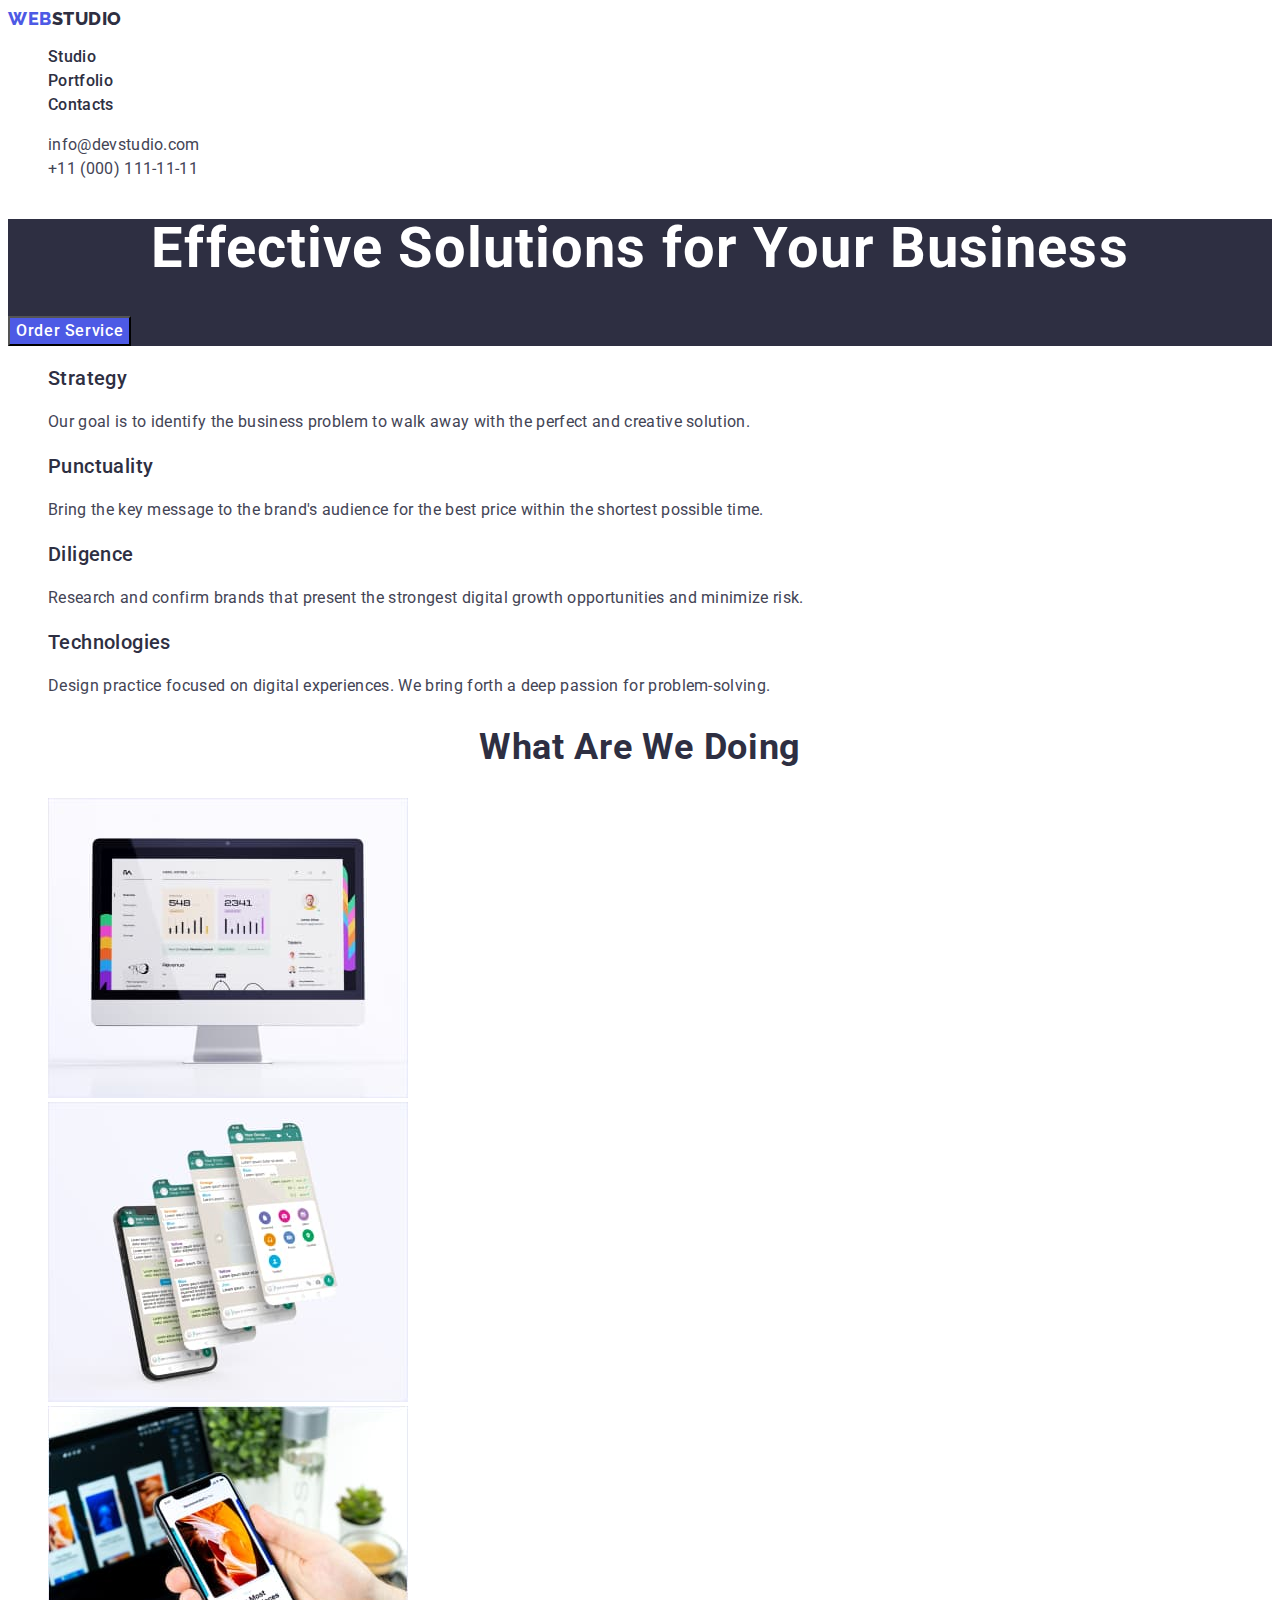
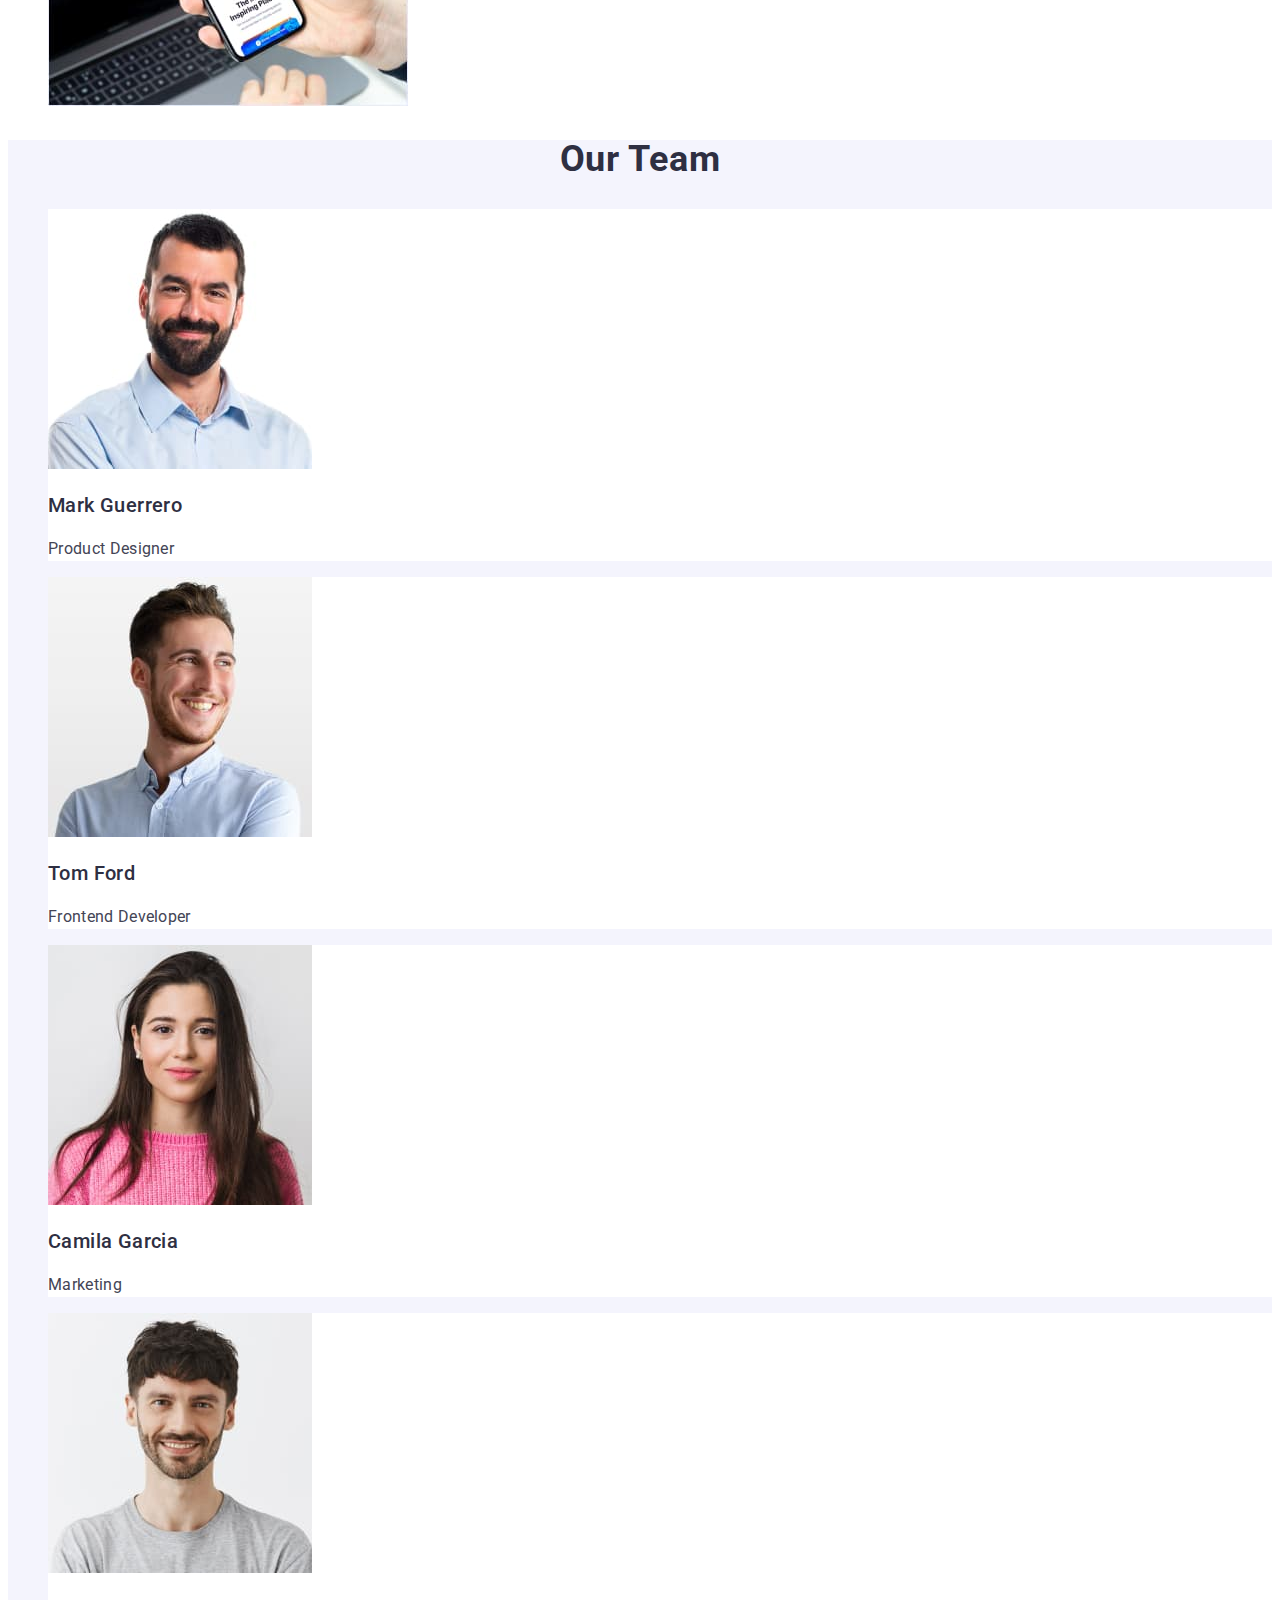
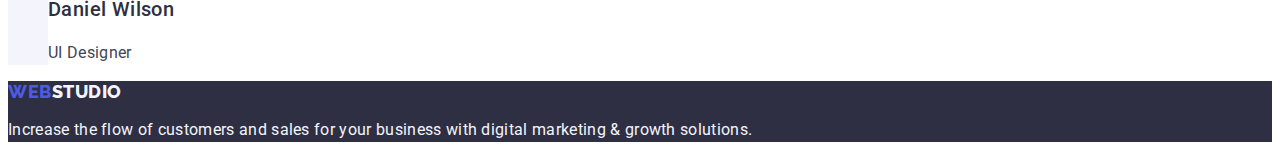
==== index.html @ 94bda8e3 "Initial commit" ====
<!DOCTYPE html>
<html lang="en">
  <head>
    <meta charset="UTF-8" />
    <meta http-equiv="X-UA-Compatible" content="IE=edge" />
    <meta name="viewport" content="width=device-width, initial-scale=1.0" />
    <title>WebStudio</title>
    <link rel="preconnect" href="https://fonts.googleapis.com" />
    <link rel="preconnect" href="https://fonts.gstatic.com" crossorigin />
    <link
      href="https://fonts.googleapis.com/css2?family=Raleway:wght@800&family=Roboto:wght@400;500;700;900&display=swap"
      rel="stylesheet"
    />
    <link rel="stylesheet" href="./css/styles.css" />
  </head>
  <body>
    <!-- header -->
    <header>
      <nav class="link">
        <a class="link logo-studio" href="./index.html"
          >Web<span class="logo-web">Studio</span></a
        >
        <ul class="list">
          <li><a href="./index.html" class="nav-link link">Studio</a></li>
          <li>
            <a href="./portfolio.html" class="nav-link link">Portfolio</a>
          </li>
          <li><a href="" class="nav-link link">Contacts</a></li>
        </ul>
      </nav>
      <address class="address">
        <ul class="list">
          <li>
            <a href="mailto:info@devstudio.com" class="link address"
              >info@devstudio.com</a
            >
          </li>
          <li>
            <a href="tel:+110001111111" class="link address"
              >+11 (000) 111-11-11</a
            >
          </li>
        </ul>
      </address>
    </header>
    <main>
      <!-- section-1-hero -->
      <section class="hero">
        <h1 class="hero-main-h">Effective Solutions for Your Business</h1>
        <button type="button" class="hero-button">Order Service</button>
      </section>
      <!-- section-2-our benefits -->
      <section class="section">
        <h2 class="section-title" hidden>Our benefits</h2>
        <ul class="list">
          <li class="section-list">
            <h3 class="section-title-hhh">Strategy</h3>
            <p class="section-p">
              Our goal is to identify the business problem to walk away with the
              perfect and creative solution.
            </p>
          </li>
          <li class="section-list">
            <h3 class="section-title-hhh">Punctuality</h3>
            <p class="section-p">
              Bring the key message to the brand's audience for the best price
              within the shortest possible time.
            </p>
          </li>
          <li class="section-list">
            <h3 class="section-title-hhh">Diligence</h3>
            <p class="section-p">
              Research and confirm brands that present the strongest digital
              growth opportunities and minimize risk.
            </p>
          </li>
          <li class="section-list">
            <h3 class="section-title-hhh">Technologies</h3>
            <p class="section-p">
              Design practice focused on digital experiences. We bring forth a
              deep passion for problem-solving.
            </p>
          </li>
        </ul>
      </section>
      <!-- section-3-what-are-we-doing -->
      <section class="section">
        <h2 class="section-title">What are we doing</h2>
        <ul class="list">
          <li class="section-list">
            <img
              src="./images/whatarewedoing/section2-monitor.jpg"
              alt="monitor with statistics"
              width="360"
              height="300"
            />
          </li>
          <li>
            <img
              src="./images/whatarewedoing/section2-phones.jpg"
              alt="phone with chat"
              width="360"
              height="300"
            />
          </li>

          <li>
            <img
              src="./images/whatarewedoing/section2-phone-in-hand.jpg"
              alt="phone in hand"
              width="360"
              height="300"
            />
          </li>
        </ul>
      </section>
      <!-- section-4-our-team -->
      <section class="section our-team">
        <h2 class="section-title">Our Team</h2>
        <ul class="list">
          <li class="team">
            <img
              src="./images/ourteam/markguerrero.jpg"
              alt="Mark Guerrero in the photo"
              width="264"
              height="260"
            />
            <h3 class="section-title-hhh">Mark Guerrero</h3>
            <p class="section-p">Product Designer</p>
          </li>

          <li class="team">
            <img
              src="./images/ourteam/tomford.jpg"
              alt="Tom Ford in the photo"
              width="264"
              height="260"
            />
            <h3 class="section-title-hhh">Tom Ford</h3>
            <p class="section-p">Frontend Developer</p>
          </li>
          <li class="team">
            <img
              src="./images/ourteam/camilagarcia.jpg"
              alt="Camila Garcia in the photo"
              width="264"
              height="260"
            />
            <h3 class="section-title-hhh">Camila Garcia</h3>
            <p class="section-p">Marketing</p>
          </li>
          <li class="team">
            <img
              src="./images/ourteam/danielwilson.jpg"
              alt="Daniel Wilson in the photo"
              width="264"
              height="260"
            />
            <h3 class="section-title-hhh">Daniel Wilson</h3>
            <p class="section-p">UI Designer</p>
          </li>
        </ul>
      </section>
    </main>
    <!-- footer -->
    <footer class="footer">
      <a class="logo-studio-footer link" href="./index.html"
        >Web<span class="logo-web">Studio</span>
      </a>
      <p>
        Increase the flow of customers and sales for your business with digital
        marketing & growth solutions.
      </p>
    </footer>
  </body>
</html>
---- css/styles.css ----
/*
 цвет logo WEB  color: #4D5AE5;
 цвет logo STUDIO color: #2E2F42;
 цвет header nav color: #2E2F42; 
 цвет headrer adress color: #434455;
 цвет h1 hero color: #FFFFFF;
 

 цвет background button hero background: #4D5AE5;
 цвет текста в кнопке hero button color: #FFFFFF;
 
 цвет section2 h2 color: #2E2F42;
 цвет section2 p color:  #434455;
 
 цвет всех заголовков h2 color: #2E2F42;

 цвет заголовка h3 section4 color: #2E2F42;

 цвет текста footer p color: #F4F4FD;


 ЦВЕТ ВСЕХ ЗАГОЛОВКОВ   #2E2F42;
 ЦВЕТ P                 #434455;
 ЦВЕТ LOGO WEB SUTDIO    #4D5AE5 + #2E2F42;
 ЦВЕТ H1                 #FFFFFF;
 ЦВЕТ КНОПКИ HERO BUTTON #FFFFFF;
 ЦВЕТ FOOTER>P           #F4F4FD;



 main background background: #E5E5E5;
 backgrond SECTION4 background: #F4F4FD;
 --------------------------------------------

 основной шрифт Roboto
 лого шрифт Raleway
 */

:root {
  --title-text-color: #2e2f42;
  --paragraph-text-color: #434455;

  --logo-first-word-color: #4d5ae5;
  --logo-second-word-color: #2e2f42;

  --hero-word-main-h-color: #ffffff;
  --hero-button-text-color: #ffffff;
  --hero-button-background-color: #4d5ae5;

  --footer-paragraph-text-color: #f4f4fd;

  --main-background-color: #ffffff;
  --light-mode-background-color: #f4f4fd;
  --hero-background-color: #2e2f42;

  --filter-button-color: #4d5ae5;
  --filter-button-background-color: #f4f4fd;

  --active-button-background-color: #404bbf;

  --acctent-hover-color: #404bbf;
}

body {
  color: var(--paragraph-text-color);
  background-color: var(--main-background-color);

  font-family: 'Roboto', sans-serif;
  letter-spacing: 0.02em;
}

/* Logo */
.logo-studio {
  color: var(--logo-first-word-color);

  font-family: 'Raleway', sans-serif;
  font-weight: 800;
  font-size: 18px;
  line-height: 1.17;
  letter-spacing: 0.03em;

  text-transform: uppercase;
}
.logo-studio .logo-web {
  color: var(--logo-second-word-color);
}

.list {
  list-style: none;
  text-decoration: none;
}

/* Nav */

.link {
  list-style: none;
  text-decoration: none;
}

.nav-link {
  color: var(--title-text-color);

  font-weight: 500;
  font-size: 16px;
  line-height: 1.5;

  text-decoration: none;
}
.nav-link:hover,
.nav-link:focus {
  color: var(--acctent-hover-color);
}

/* Address */
.address {
  color: var(--paragraph-text-color);

  font-size: 16px;
  line-height: 1.5;
  letter-spacing: 0.02em;

  text-decoration: none;
  font-style: normal;
}

.address:hover,
.address:focus {
  color: var(--acctent-hover-color);
}

/* hero */
.hero {
  background-color: var(--hero-background-color);

  letter-spacing: 0.02em;
}
.hero-main-h {
  color: var(--hero-word-main-h-color);

  font-weight: 700;
  font-size: 56px;
  line-height: 1.07;
  letter-spacing: 0.02em;

  text-align: center;
}
.hero-button {
  color: var(--hero-button-text-color);
  background-color: var(--hero-button-background-color);

  font-family: inherit;
  font-weight: 500;
  font-size: 16px;
  line-height: 1.5;
  letter-spacing: 0.04em;
  cursor: pointer;
}

.hero button:hover,
.hero button:focus {
  background-color: var(--active-button-background-color);
}

/* section titles */
.section-title {
  color: var(--title-text-color);

  font-weight: 700;
  font-size: 36px;
  line-height: 1.11;
  letter-spacing: 0.02em;

  text-transform: capitalize;
  text-align: center;
}
/* title h2 */
.section-hh {
  color: var(--title-text-color);

  font-weight: 500;
  font-size: 20px;
  line-height: 1.2;
  letter-spacing: 0.02em;
}

.section-title-hhh {
  color: var(--title-text-color);

  font-weight: 500;
  font-size: 20px;
  line-height: 1.2;
  letter-spacing: 0.02em;
}
.section-p {
  color: var(--paragraph-text-color);

  line-height: 1.5;
}

/* background section 3 */
.our-team {
  background-color: var(--light-mode-background-color);
}

/* background section 4 */
.team {
  background-color: var(--main-background-color);
}
/* footer */
.footer {
  background-color: var(--hero-background-color);
}
.footer p {
  color: var(--footer-paragraph-text-color);

  font-size: 16px;
  line-height: 1.5;
}

.logo-studio-footer {
  color: var(--logo-first-word-color);

  font-family: 'Raleway', sans-serif;
  font-weight: 800;
  font-size: 18px;
  line-height: 1.17;
  letter-spacing: 0.03em;

  text-transform: uppercase;
  text-decoration: none;
}
.logo-web {
  color: var(--footer-paragraph-text-color);
}

/* portfolio.html */
/* buttons */
.buttons button {
  color: var(--filter-button-color);
  background-color: var(--filter-button-background-color);

  font-family: inherit;
  font-weight: 500;
  font-size: 16px;
  line-height: 1.5;
  letter-spacing: 0.04em;

  cursor: pointer;
}

.buttons button:hover,
.buttons button:focus {
  color: var(--hero-button-text-color);
  background-color: var(--active-button-background-color);
}
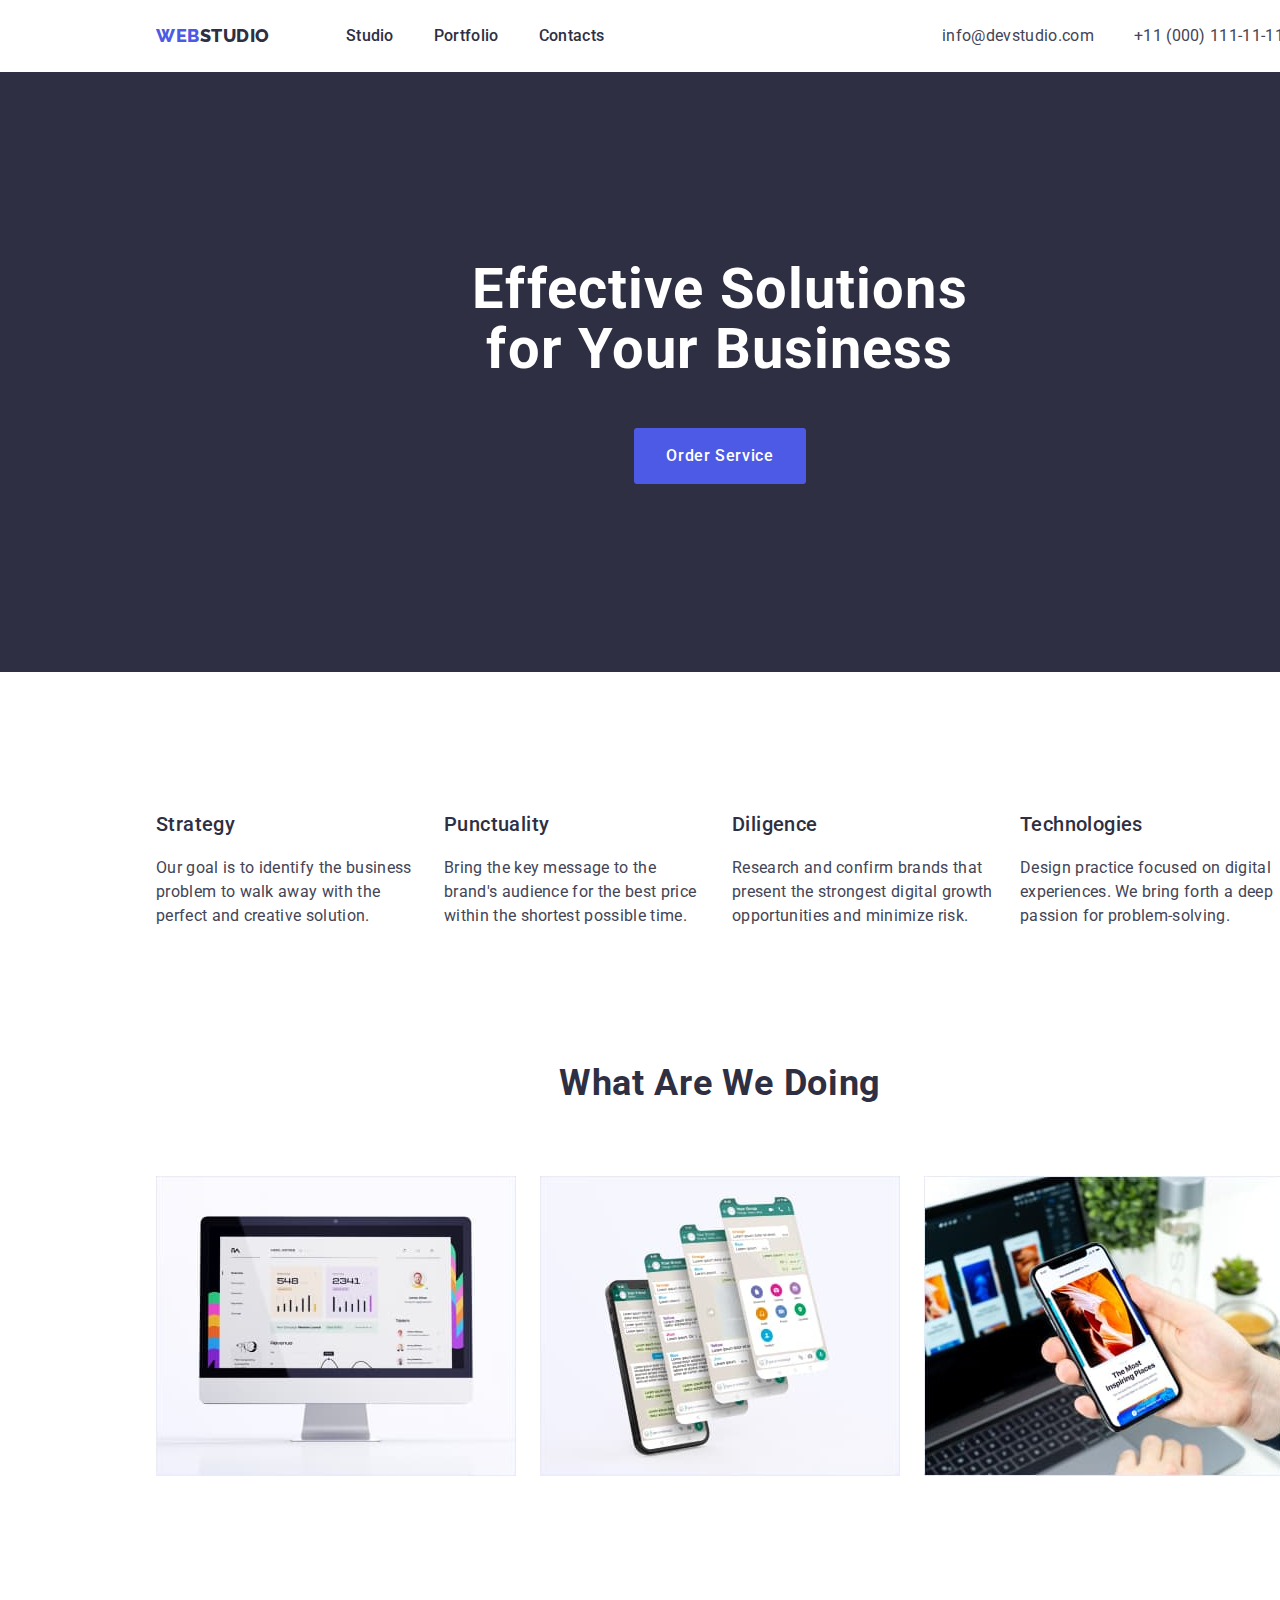
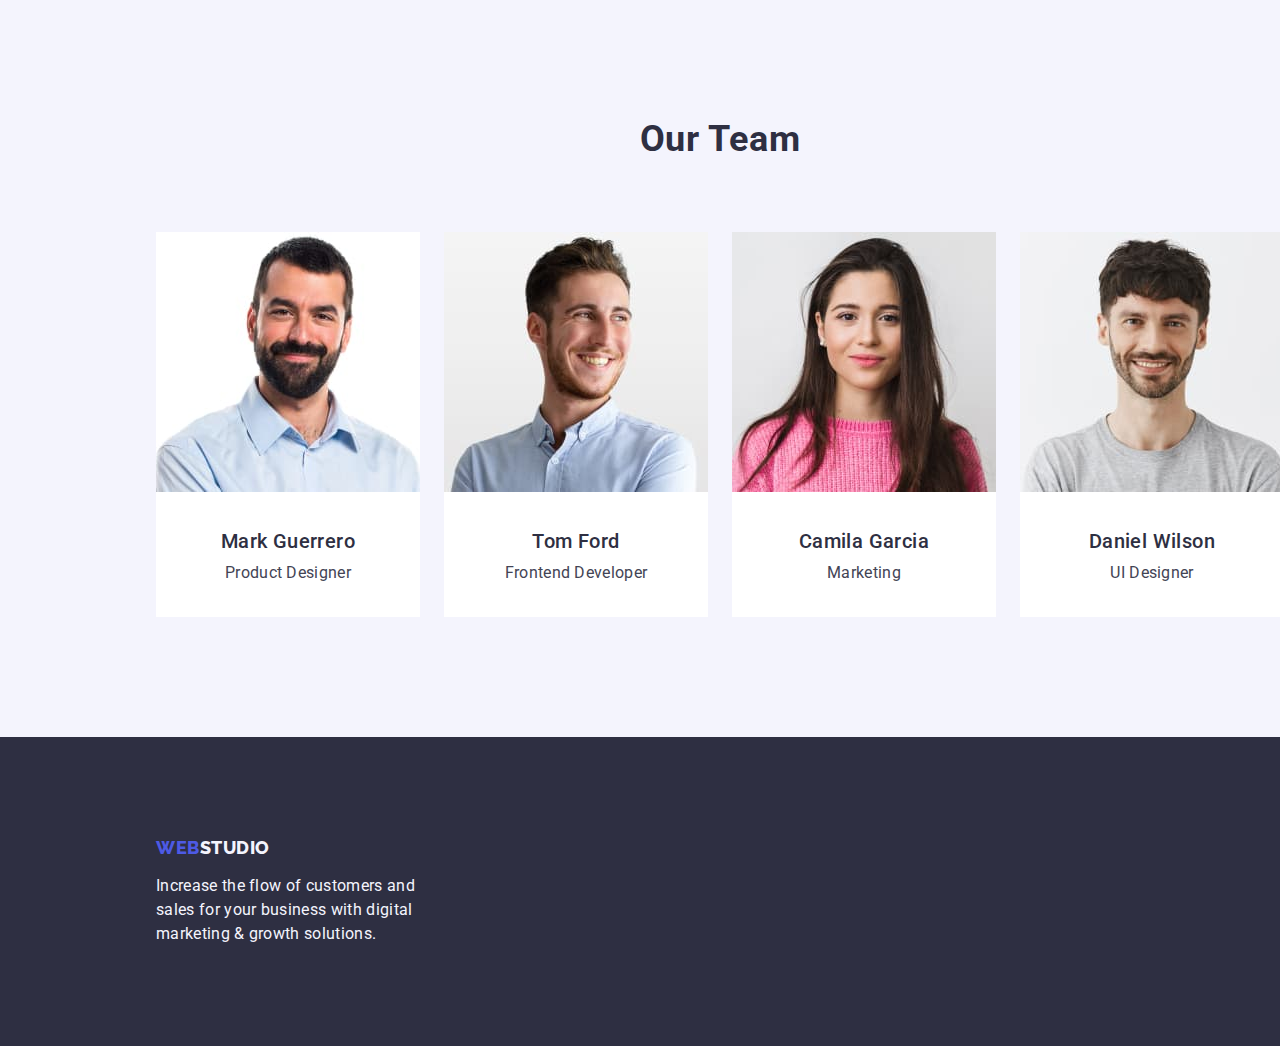
==== commit 33946a5a: "added full flex for index.html" ====
--- a/index.html
+++ b/index.html
@@ -5,6 +5,10 @@
     <meta http-equiv="X-UA-Compatible" content="IE=edge" />
     <meta name="viewport" content="width=device-width, initial-scale=1.0" />
     <title>WebStudio</title>
+    <link
+      rel="stylesheet"
+      href="https://cdnjs.cloudflare.com/ajax/libs/modern-normalize/1.0.0/modern-normalize.min.css"
+    />
     <link rel="preconnect" href="https://fonts.googleapis.com" />
     <link rel="preconnect" href="https://fonts.gstatic.com" crossorigin />
     <link
@@ -15,162 +19,178 @@
   </head>
   <body>
     <!-- header -->
-    <header>
-      <nav class="link">
-        <a class="link logo-studio" href="./index.html"
-          >Web<span class="logo-web">Studio</span></a
-        >
-        <ul class="list">
-          <li><a href="./index.html" class="nav-link link">Studio</a></li>
-          <li>
-            <a href="./portfolio.html" class="nav-link link">Portfolio</a>
-          </li>
-          <li><a href="" class="nav-link link">Contacts</a></li>
-        </ul>
-      </nav>
-      <address class="address">
-        <ul class="list">
-          <li>
-            <a href="mailto:info@devstudio.com" class="link address"
-              >info@devstudio.com</a
-            >
-          </li>
-          <li>
-            <a href="tel:+110001111111" class="link address"
-              >+11 (000) 111-11-11</a
-            >
-          </li>
-        </ul>
-      </address>
+    <header class="header">
+      <div class="container">
+        <nav class="navigation link">
+          <a class="link logo-studio" href="./index.html"
+            >Web<span class="logo-web">Studio</span></a
+          >
+          <ul class="list">
+            <li class="list-item">
+              <a href="./index.html" class="nav-link link">Studio</a>
+            </li>
+            <li class="list-item">
+              <a href="./portfolio.html" class="nav-link link">Portfolio</a>
+            </li>
+            <li class="list-item">
+              <a href="" class="nav-link link">Contacts</a>
+            </li>
+          </ul>
+        </nav>
+        <address class="address">
+          <ul class="list">
+            <li class="address-item">
+              <a href="mailto:info@devstudio.com" class="link address"
+                >info@devstudio.com</a
+              >
+            </li>
+            <li class="address-item">
+              <a href="tel:+110001111111" class="link address"
+                >+11 (000) 111-11-11</a
+              >
+            </li>
+          </ul>
+        </address>
+      </div>
     </header>
     <main>
       <!-- section-1-hero -->
       <section class="hero">
-        <h1 class="hero-main-h">Effective Solutions for Your Business</h1>
-        <button type="button" class="hero-button">Order Service</button>
+        <div class="container">
+          <h1 class="hero-main-h">Effective Solutions for Your Business</h1>
+          <button type="button" class="hero-button">Order Service</button>
+        </div>
       </section>
       <!-- section-2-our benefits -->
-      <section class="section">
-        <h2 class="section-title" hidden>Our benefits</h2>
-        <ul class="list">
-          <li class="section-list">
-            <h3 class="section-title-hhh">Strategy</h3>
-            <p class="section-p">
-              Our goal is to identify the business problem to walk away with the
-              perfect and creative solution.
-            </p>
-          </li>
-          <li class="section-list">
-            <h3 class="section-title-hhh">Punctuality</h3>
-            <p class="section-p">
-              Bring the key message to the brand's audience for the best price
-              within the shortest possible time.
-            </p>
-          </li>
-          <li class="section-list">
-            <h3 class="section-title-hhh">Diligence</h3>
-            <p class="section-p">
-              Research and confirm brands that present the strongest digital
-              growth opportunities and minimize risk.
-            </p>
-          </li>
-          <li class="section-list">
-            <h3 class="section-title-hhh">Technologies</h3>
-            <p class="section-p">
-              Design practice focused on digital experiences. We bring forth a
-              deep passion for problem-solving.
-            </p>
-          </li>
-        </ul>
+      <section class="section benefits">
+        <div class="container ben-flex">
+          <h2 class="section-title" hidden>Our benefits</h2>
+          <ul class="list">
+            <li class="section-list">
+              <h3 class="section-title-hhh">Strategy</h3>
+              <p class="section-p">
+                Our goal is to identify the business problem to walk away with
+                the perfect and creative solution.
+              </p>
+            </li>
+            <li class="section-list">
+              <h3 class="section-title-hhh">Punctuality</h3>
+              <p class="section-p">
+                Bring the key message to the brand's audience for the best price
+                within the shortest possible time.
+              </p>
+            </li>
+            <li class="section-list">
+              <h3 class="section-title-hhh">Diligence</h3>
+              <p class="section-p">
+                Research and confirm brands that present the strongest digital
+                growth opportunities and minimize risk.
+              </p>
+            </li>
+            <li class="section-list">
+              <h3 class="section-title-hhh">Technologies</h3>
+              <p class="section-p">
+                Design practice focused on digital experiences. We bring forth a
+                deep passion for problem-solving.
+              </p>
+            </li>
+          </ul>
+        </div>
       </section>
       <!-- section-3-what-are-we-doing -->
-      <section class="section">
-        <h2 class="section-title">What are we doing</h2>
-        <ul class="list">
-          <li class="section-list">
-            <img
-              src="./images/whatarewedoing/section2-monitor.jpg"
-              alt="monitor with statistics"
-              width="360"
-              height="300"
-            />
-          </li>
-          <li>
-            <img
-              src="./images/whatarewedoing/section2-phones.jpg"
-              alt="phone with chat"
-              width="360"
-              height="300"
-            />
-          </li>
-
-          <li>
-            <img
-              src="./images/whatarewedoing/section2-phone-in-hand.jpg"
-              alt="phone in hand"
-              width="360"
-              height="300"
-            />
-          </li>
-        </ul>
+      <section class="section doing">
+        <div class="container">
+          <h2 class="section-title">What are we doing</h2>
+          <ul class="list">
+            <li class="section-list">
+              <img
+                src="./images/whatarewedoing/section2-monitor.jpg"
+                alt="monitor with statistics"
+                width="360"
+                height="300"
+              />
+            </li>
+            <li class="section-list">
+              <img
+                src="./images/whatarewedoing/section2-phones.jpg"
+                alt="phone with chat"
+                width="360"
+                height="300"
+              />
+            </li>
+            <li class="section-list">
+              <img
+                src="./images/whatarewedoing/section2-phone-in-hand.jpg"
+                alt="phone in hand"
+                width="360"
+                height="300"
+              />
+            </li>
+          </ul>
+        </div>
       </section>
       <!-- section-4-our-team -->
       <section class="section our-team">
-        <h2 class="section-title">Our Team</h2>
-        <ul class="list">
-          <li class="team">
-            <img
-              src="./images/ourteam/markguerrero.jpg"
-              alt="Mark Guerrero in the photo"
-              width="264"
-              height="260"
-            />
-            <h3 class="section-title-hhh">Mark Guerrero</h3>
-            <p class="section-p">Product Designer</p>
-          </li>
-
-          <li class="team">
-            <img
-              src="./images/ourteam/tomford.jpg"
-              alt="Tom Ford in the photo"
-              width="264"
-              height="260"
-            />
-            <h3 class="section-title-hhh">Tom Ford</h3>
-            <p class="section-p">Frontend Developer</p>
-          </li>
-          <li class="team">
-            <img
-              src="./images/ourteam/camilagarcia.jpg"
-              alt="Camila Garcia in the photo"
-              width="264"
-              height="260"
-            />
-            <h3 class="section-title-hhh">Camila Garcia</h3>
-            <p class="section-p">Marketing</p>
-          </li>
-          <li class="team">
-            <img
-              src="./images/ourteam/danielwilson.jpg"
-              alt="Daniel Wilson in the photo"
-              width="264"
-              height="260"
-            />
-            <h3 class="section-title-hhh">Daniel Wilson</h3>
-            <p class="section-p">UI Designer</p>
-          </li>
-        </ul>
+        <div class="container">
+          <h2 class="section-title">Our Team</h2>
+          <ul class="list">
+            <li class="team">
+              <img
+                src="./images/ourteam/markguerrero.jpg"
+                alt="Mark Guerrero in the photo"
+                width="264"
+                height="260"
+              />
+              <h3 class="section-title-hhh">Mark Guerrero</h3>
+              <p class="section-p">Product Designer</p>
+            </li>
+            <li class="team">
+              <img
+                src="./images/ourteam/tomford.jpg"
+                alt="Tom Ford in the photo"
+                width="264"
+                height="260"
+              />
+              <h3 class="section-title-hhh">Tom Ford</h3>
+              <p class="section-p">Frontend Developer</p>
+            </li>
+            <li class="team">
+              <img
+                src="./images/ourteam/camilagarcia.jpg"
+                alt="Camila Garcia in the photo"
+                width="264"
+                height="260"
+              />
+              <h3 class="section-title-hhh">Camila Garcia</h3>
+              <p class="section-p">Marketing</p>
+            </li>
+            <li class="team">
+              <img
+                src="./images/ourteam/danielwilson.jpg"
+                alt="Daniel Wilson in the photo"
+                width="264"
+                height="260"
+              />
+              <h3 class="section-title-hhh">Daniel Wilson</h3>
+              <p class="section-p">UI Designer</p>
+            </li>
+          </ul>
+        </div>
       </section>
     </main>
     <!-- footer -->
     <footer class="footer">
-      <a class="logo-studio-footer link" href="./index.html"
-        >Web<span class="logo-web">Studio</span>
-      </a>
-      <p>
-        Increase the flow of customers and sales for your business with digital
-        marketing & growth solutions.
-      </p>
+      <div class="container">
+        <div class="footer-logo">
+          <a class="logo-studio-footer link" href="./index.html"
+            >Web<span class="logo-web">Studio</span>
+          </a>
+        </div>
+        <p class="footer-text">
+          Increase the flow of customers and sales for your business with
+          digital marketing & growth solutions.
+        </p>
+      </div>
     </footer>
   </body>
 </html>
--- a/css/styles.css
+++ b/css/styles.css
@@ -69,7 +69,37 @@
   letter-spacing: 0.02em;
 }
 
+.link {
+  list-style: none;
+  text-decoration: none;
+}
+
+.list {
+  list-style: none;
+  text-decoration: none;
+}
+
+/* POSITIONS ELEMNTS */
+
+.container {
+  width: 1440px;
+  margin-left: auto;
+  margin-right: auto;
+  padding-left: 156px;
+  padding-right: 156px;
+}
+
+.header .container {
+  display: flex;
+  justify-content: space-between;
+}
+
 /* Logo */
+
+.logo {
+  display: flex;
+}
+
 .logo-studio {
   color: var(--logo-first-word-color);
 
@@ -85,33 +115,71 @@
   color: var(--logo-second-word-color);
 }
 
-.list {
-  list-style: none;
-  text-decoration: none;
-}
-
-/* Nav */
-
-.link {
+/* NAV */
+.navigation {
+  display: flex;
+  padding: 0;
+  align-items: center;
+}
+
+.navigation .list {
+  display: flex;
+  margin-left: 76px;
+  padding-left: 0;
+  padding-right: 0;
+  padding-top: 8px;
+  padding-bottom: 8px;
+}
+
+.navigation .list-item {
+  margin-right: 40px;
+}
+
+.navigation .list-item:last-child {
+  margin-right: 0px;
+}
+
+.navigation .link {
   list-style: none;
   text-decoration: none;
 }
 
 .nav-link {
   color: var(--title-text-color);
-
   font-weight: 500;
   font-size: 16px;
   line-height: 1.5;
 
   text-decoration: none;
 }
+
 .nav-link:hover,
 .nav-link:focus {
   color: var(--acctent-hover-color);
 }
 
 /* Address */
+
+.address {
+  display: flex;
+}
+
+.address .list {
+  display: flex;
+  padding-left: 0;
+  padding-right: 0;
+  padding-top: 8px;
+  padding-bottom: 8px;
+}
+
+.address .address-item {
+  margin-right: 40px;
+}
+
+.address .address-item:last-child {
+  margin-right: 0px;
+}
+
 .address {
   color: var(--paragraph-text-color);
 
@@ -129,22 +197,39 @@
 }
 
 /* hero */
+
+.hero .container {
+  background-color: var(--hero-background-color);
+}
+
 .hero {
-  background-color: var(--hero-background-color);
-
-  letter-spacing: 0.02em;
-}
+  letter-spacing: 0.02em;
+  text-align: center;
+  margin-bottom: 120px;
+}
+
 .hero-main-h {
+  width: 496px;
+  margin-left: auto;
+  margin-right: auto;
+  margin-top: 0px;
+  margin-bottom: 48px;
+  padding-top: 188px;
+
   color: var(--hero-word-main-h-color);
-
   font-weight: 700;
   font-size: 56px;
   line-height: 1.07;
   letter-spacing: 0.02em;
-
-  text-align: center;
-}
+}
+
 .hero-button {
+  display: inline-block;
+  padding: 16px 32px;
+  border: 0px;
+  border-radius: 3px;
+  margin-bottom: 188px;
+
   color: var(--hero-button-text-color);
   background-color: var(--hero-button-background-color);
 
@@ -162,6 +247,30 @@
 }
 
 /* section titles */
+
+.benefits {
+  margin-bottom: 120px;
+}
+
+.benefits .list {
+  padding: 0;
+  margin: 0;
+}
+
+.ben-flex .list {
+  display: flex;
+  flex-wrap: wrap;
+}
+
+.benefits .section-list {
+  width: 264px;
+  margin-right: 24px;
+}
+
+.benefits .section-list:last-child {
+  margin-right: 0;
+}
+
 .section-title {
   color: var(--title-text-color);
 
@@ -173,6 +282,7 @@
   text-transform: capitalize;
   text-align: center;
 }
+
 /* title h2 */
 .section-hh {
   color: var(--title-text-color);
@@ -197,9 +307,69 @@
   line-height: 1.5;
 }
 
-/* background section 3 */
-.our-team {
+/* section 3 what are we doing */
+
+.doing {
+  margin-bottom: 120px;
+}
+
+.doing .section-title {
+  margin-top: 0;
+  margin-bottom: 72px;
+}
+
+.doing .list {
+  display: flex;
+  flex-wrap: wrap;
+  padding: 0;
+}
+
+.doing .section-list {
+  margin-right: 24px;
+}
+
+.doing .section-list:last-child {
+  margin-right: 0;
+}
+/* our team section 4 */
+
+.our-team .container {
   background-color: var(--light-mode-background-color);
+  padding-top: 120px;
+  padding-bottom: 120px;
+}
+
+.our-team .section-title {
+  margin-top: 0;
+  margin-bottom: 72px;
+}
+
+.our-team .list {
+  display: flex;
+  flex-wrap: wrap;
+  padding: 0;
+
+  margin: 0;
+}
+
+.our-team .team {
+  margin-right: 24px;
+}
+
+.our-team .team:last-child {
+  margin-right: 0;
+}
+
+.our-team .section-title-hhh {
+  margin-top: 32px;
+  margin-bottom: 0;
+  text-align: center;
+}
+
+.our-team .section-p {
+  margin-top: 8px;
+  margin-bottom: 32px;
+  text-align: center;
 }
 
 /* background section 4 */
@@ -207,19 +377,27 @@
   background-color: var(--main-background-color);
 }
 /* footer */
-.footer {
+
+.footer .container {
   background-color: var(--hero-background-color);
 }
-.footer p {
+
+.footer-logo {
+  padding-top: 100px;
+  margin-bottom: 16px;
+}
+
+.footer-text {
   color: var(--footer-paragraph-text-color);
-
+  width: 264px;
+  margin-top: 0px;
+  padding-bottom: 100px;
   font-size: 16px;
   line-height: 1.5;
 }
 
 .logo-studio-footer {
   color: var(--logo-first-word-color);
-
   font-family: 'Raleway', sans-serif;
   font-weight: 800;
   font-size: 18px;
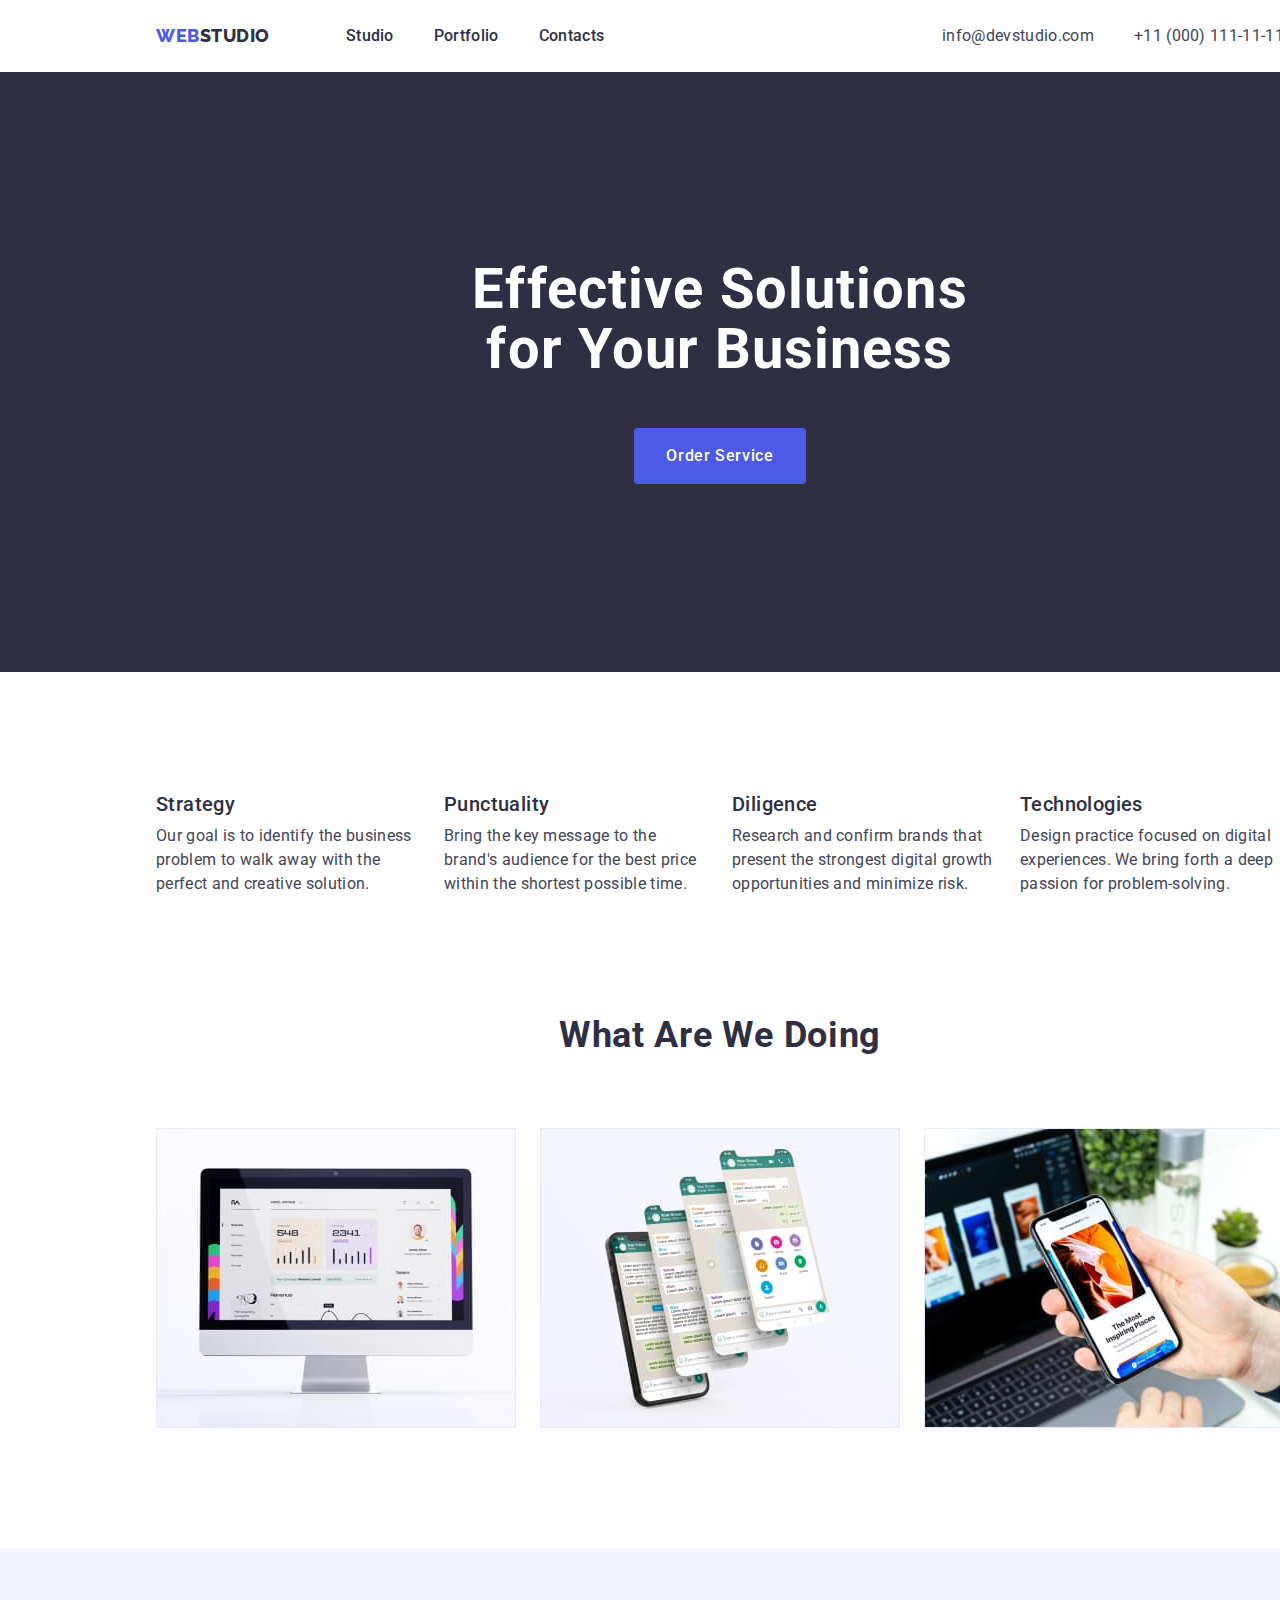
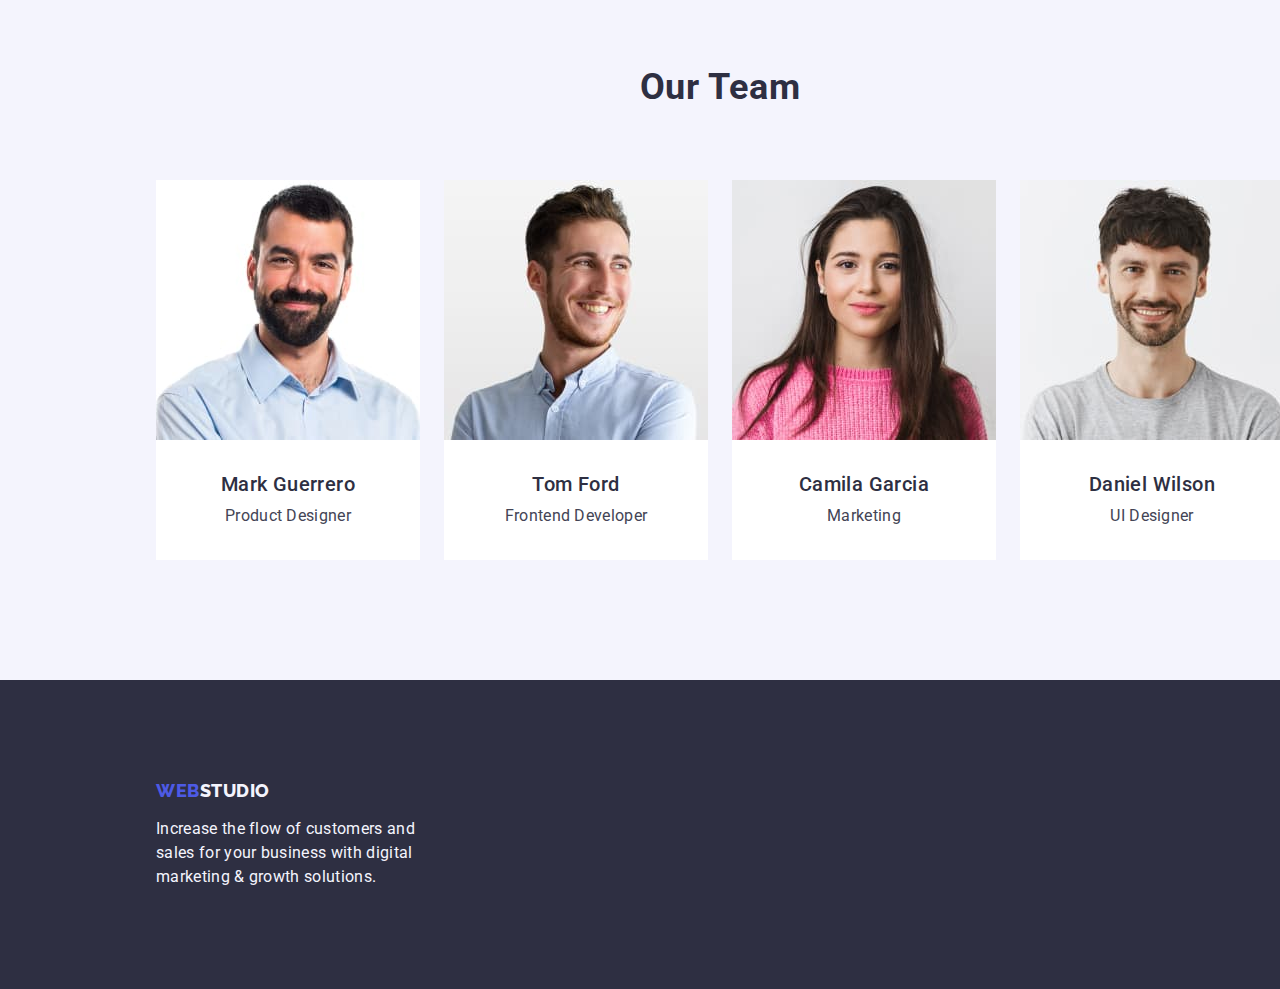
==== commit bbb2d82f: "added full flex for portfolio.html" ====
--- a/index.html
+++ b/index.html
@@ -104,6 +104,7 @@
           <ul class="list">
             <li class="section-list">
               <img
+                class="image"
                 src="./images/whatarewedoing/section2-monitor.jpg"
                 alt="monitor with statistics"
                 width="360"
@@ -112,6 +113,7 @@
             </li>
             <li class="section-list">
               <img
+                class="image"
                 src="./images/whatarewedoing/section2-phones.jpg"
                 alt="phone with chat"
                 width="360"
@@ -120,6 +122,7 @@
             </li>
             <li class="section-list">
               <img
+                class="image"
                 src="./images/whatarewedoing/section2-phone-in-hand.jpg"
                 alt="phone in hand"
                 width="360"
@@ -136,6 +139,7 @@
           <ul class="list">
             <li class="team">
               <img
+                class="image"
                 src="./images/ourteam/markguerrero.jpg"
                 alt="Mark Guerrero in the photo"
                 width="264"
@@ -146,6 +150,7 @@
             </li>
             <li class="team">
               <img
+                class="image"
                 src="./images/ourteam/tomford.jpg"
                 alt="Tom Ford in the photo"
                 width="264"
@@ -156,6 +161,7 @@
             </li>
             <li class="team">
               <img
+                class="image"
                 src="./images/ourteam/camilagarcia.jpg"
                 alt="Camila Garcia in the photo"
                 width="264"
@@ -166,6 +172,7 @@
             </li>
             <li class="team">
               <img
+                class="image"
                 src="./images/ourteam/danielwilson.jpg"
                 alt="Daniel Wilson in the photo"
                 width="264"
--- a/css/styles.css
+++ b/css/styles.css
@@ -205,7 +205,6 @@
 .hero {
   letter-spacing: 0.02em;
   text-align: center;
-  margin-bottom: 120px;
 }
 
 .hero-main-h {
@@ -248,8 +247,18 @@
 
 /* section titles */
 
+.benefits .section-title-hhh {
+  margin-top: 0;
+  margin-bottom: 8px;
+}
+
+.benefits .section-p {
+  margin: 0;
+}
+
 .benefits {
-  margin-bottom: 120px;
+  padding-top: 120px;
+  padding-bottom: 120px;
 }
 
 .benefits .list {
@@ -310,7 +319,7 @@
 /* section 3 what are we doing */
 
 .doing {
-  margin-bottom: 120px;
+  padding-bottom: 120px;
 }
 
 .doing .section-title {
@@ -322,6 +331,7 @@
   display: flex;
   flex-wrap: wrap;
   padding: 0;
+  margin: 0;
 }
 
 .doing .section-list {
@@ -348,7 +358,6 @@
   display: flex;
   flex-wrap: wrap;
   padding: 0;
-
   margin: 0;
 }
 
@@ -361,14 +370,16 @@
 }
 
 .our-team .section-title-hhh {
-  margin-top: 32px;
+  padding-top: 32px;
+  margin-top: 0;
+  margin-bottom: 8px;
+  text-align: center;
+}
+
+.our-team .section-p {
+  margin-top: 0;
   margin-bottom: 0;
-  text-align: center;
-}
-
-.our-team .section-p {
-  margin-top: 8px;
-  margin-bottom: 32px;
+  padding-bottom: 32px;
   text-align: center;
 }
 
@@ -394,6 +405,7 @@
   padding-bottom: 100px;
   font-size: 16px;
   line-height: 1.5;
+  margin-bottom: 0;
 }
 
 .logo-studio-footer {
@@ -413,10 +425,34 @@
 
 /* portfolio.html */
 /* buttons */
-.buttons button {
+
+.filter .buttons {
+  margin: 0;
+}
+
+.button-all {
+  margin-right: 24px;
+}
+
+.buttons .bad-button {
+  margin-right: 0;
+}
+
+.buttons {
+  padding-top: 96px;
+  padding-left: 0;
+  display: flex;
+  justify-content: center;
+}
+
+.buttons .button-all {
+  padding: 12px 24px;
+
+  border: 1px solid #e7e9fc;
+  border-radius: 4px;
+
   color: var(--filter-button-color);
   background-color: var(--filter-button-background-color);
-
   font-family: inherit;
   font-weight: 500;
   font-size: 16px;
@@ -426,8 +462,52 @@
   cursor: pointer;
 }
 
-.buttons button:hover,
-.buttons button:focus {
+.buttons .button-all:hover,
+.buttons .button-all:focus {
   color: var(--hero-button-text-color);
   background-color: var(--active-button-background-color);
-}
+  border: 1px solid var(--active-button-background-color);
+}
+
+/* GALLERY */
+
+.gallery .list {
+  margin: 0;
+  padding-left: 0;
+  padding-right: 0;
+  padding-top: 72px;
+  padding-bottom: 120px;
+  display: flex;
+  flex-wrap: wrap;
+}
+
+.gallery .item {
+  margin-right: 21px;
+  margin-bottom: 48px;
+  border: 1px solid #e7e9fc;
+}
+
+.gallery .item:nth-child(3n) {
+  margin-right: 0;
+}
+
+.gallery .item:nth-last-child(-n + 3) {
+  margin-bottom: 0;
+}
+
+.gallery .section-hh {
+  text-align: center;
+  margin-top: 0;
+  margin-bottom: 8px;
+  padding-top: 32px;
+}
+
+.gallery .section-p {
+  text-align: center;
+  margin: 0;
+  padding-bottom: 32px;
+}
+
+.image {
+  display: block;
+}
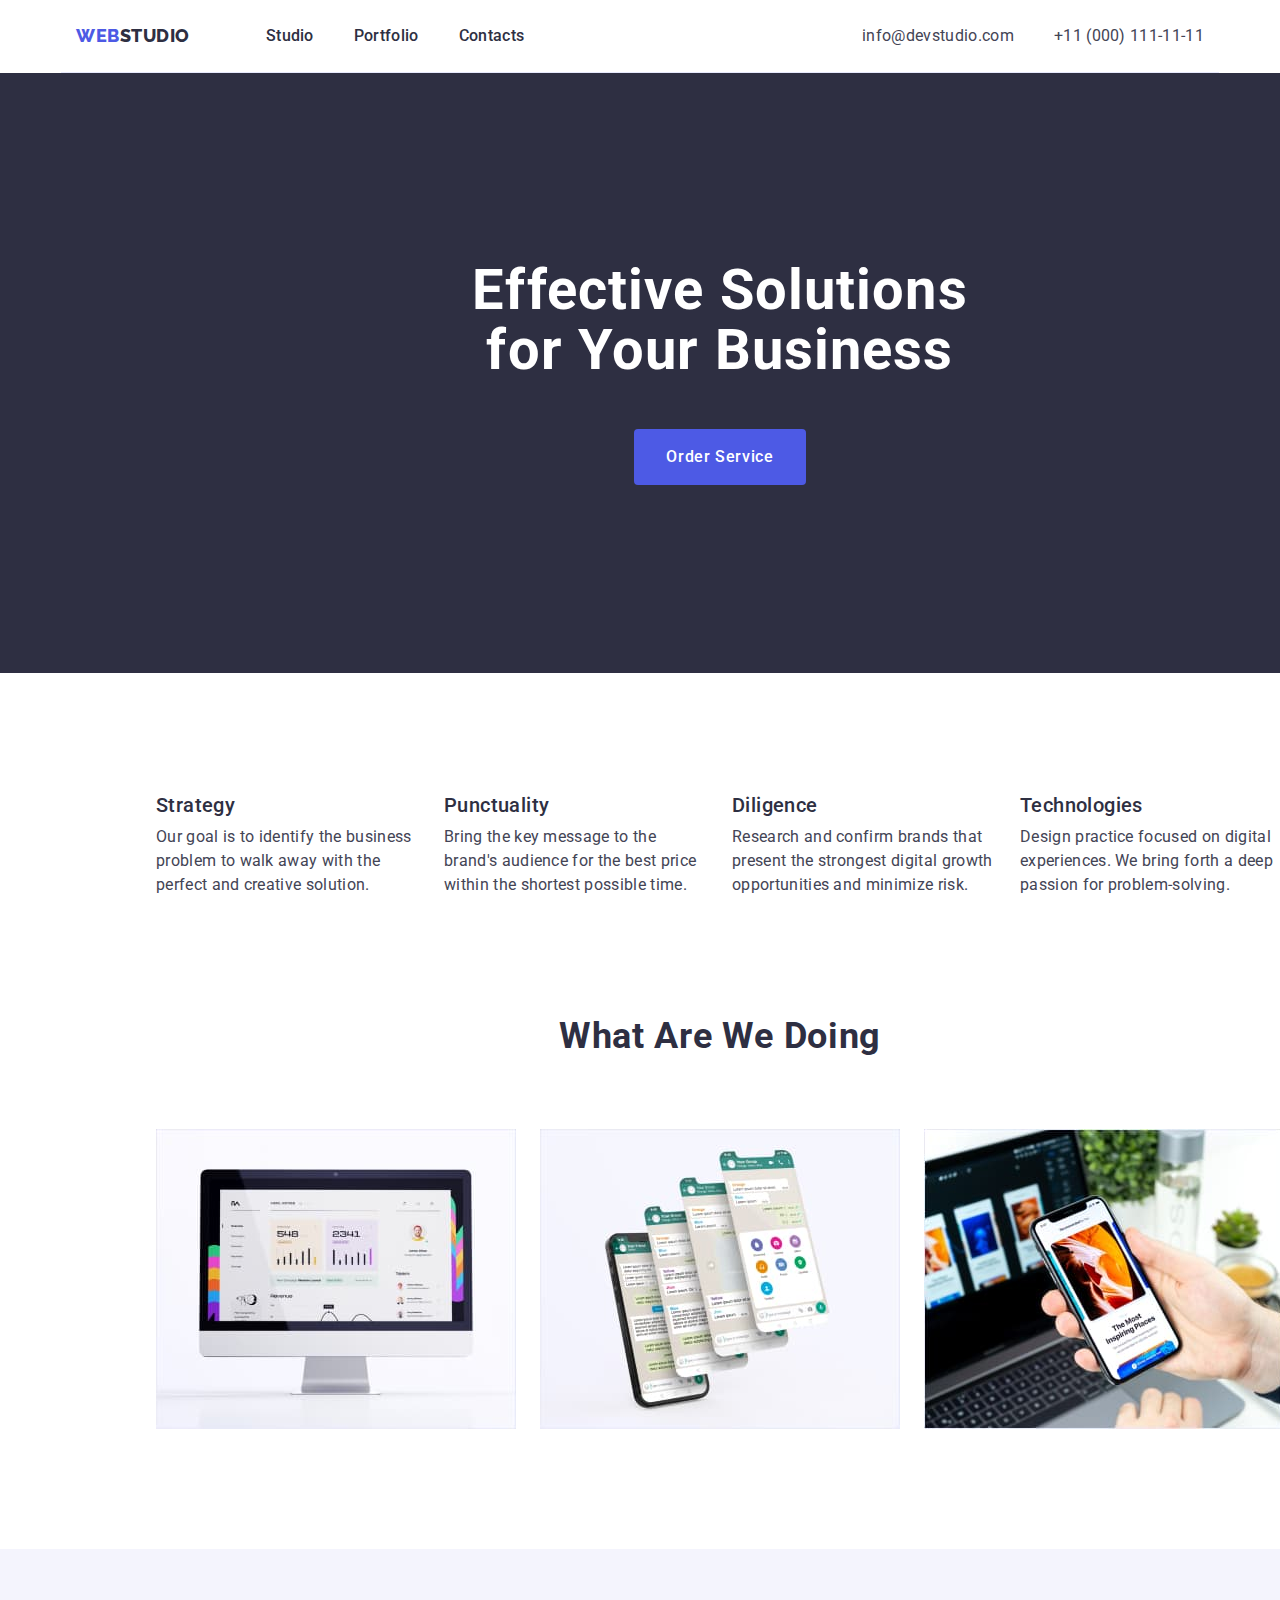
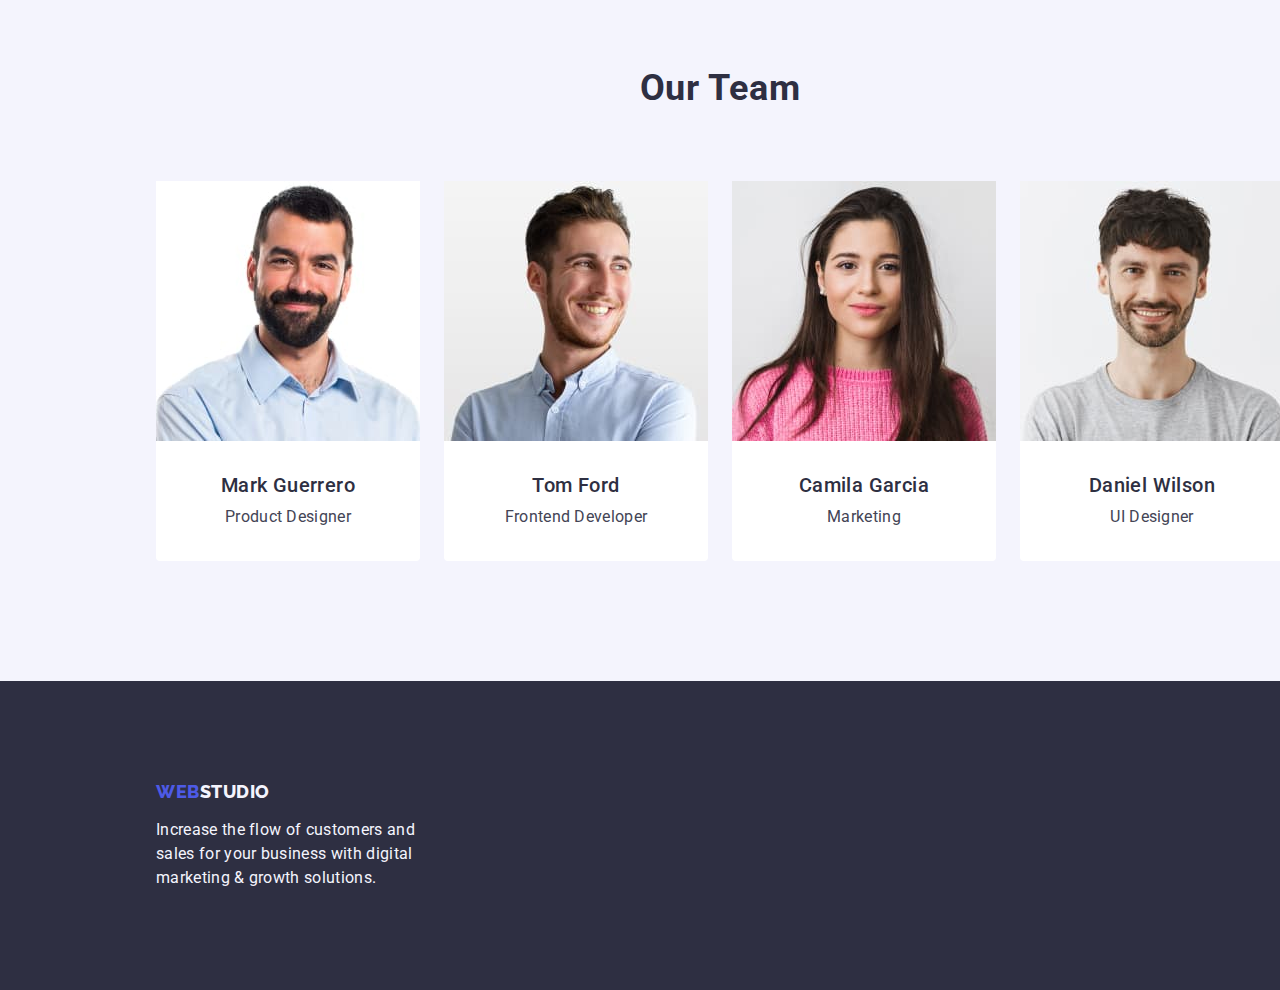
==== commit d929708c: "fix css and added new borded" ====
--- a/index.html
+++ b/index.html
@@ -145,8 +145,10 @@
                 width="264"
                 height="260"
               />
-              <h3 class="section-title-hhh">Mark Guerrero</h3>
-              <p class="section-p">Product Designer</p>
+              <div class="info">
+                <h3 class="section-title-hhh">Mark Guerrero</h3>
+                <p class="section-p">Product Designer</p>
+              </div>
             </li>
             <li class="team">
               <img
@@ -156,8 +158,10 @@
                 width="264"
                 height="260"
               />
-              <h3 class="section-title-hhh">Tom Ford</h3>
-              <p class="section-p">Frontend Developer</p>
+              <div class="info">
+                <h3 class="section-title-hhh">Tom Ford</h3>
+                <p class="section-p">Frontend Developer</p>
+              </div>
             </li>
             <li class="team">
               <img
@@ -167,8 +171,10 @@
                 width="264"
                 height="260"
               />
-              <h3 class="section-title-hhh">Camila Garcia</h3>
-              <p class="section-p">Marketing</p>
+              <div class="info">
+                <h3 class="section-title-hhh">Camila Garcia</h3>
+                <p class="section-p">Marketing</p>
+              </div>
             </li>
             <li class="team">
               <img
@@ -178,8 +184,10 @@
                 width="264"
                 height="260"
               />
-              <h3 class="section-title-hhh">Daniel Wilson</h3>
-              <p class="section-p">UI Designer</p>
+              <div class="info">
+                <h3 class="section-title-hhh">Daniel Wilson</h3>
+                <p class="section-p">UI Designer</p>
+              </div>
             </li>
           </ul>
         </div>
--- a/css/styles.css
+++ b/css/styles.css
@@ -92,6 +92,10 @@
 .header .container {
   display: flex;
   justify-content: space-between;
+  border-bottom: 1px solid #e7e9fc;
+  width: 1158px;
+  padding-left: 15px;
+  padding-right: 15px;
 }
 
 /* Logo */
@@ -101,8 +105,9 @@
 }
 
 .logo-studio {
+  margin-right: 76px;
+
   color: var(--logo-first-word-color);
-
   font-family: 'Raleway', sans-serif;
   font-weight: 800;
   font-size: 18px;
@@ -118,17 +123,16 @@
 /* NAV */
 .navigation {
   display: flex;
-  padding: 0;
   align-items: center;
+  padding-top: 24px;
+  padding-bottom: 24px;
 }
 
 .navigation .list {
   display: flex;
-  margin-left: 76px;
   padding-left: 0;
   padding-right: 0;
-  padding-top: 8px;
-  padding-bottom: 8px;
+  margin: 0;
 }
 
 .navigation .list-item {
@@ -142,6 +146,7 @@
 .navigation .link {
   list-style: none;
   text-decoration: none;
+  padding: 0;
 }
 
 .nav-link {
@@ -166,6 +171,8 @@
 
 .address .list {
   display: flex;
+  align-items: center;
+  margin: 0;
   padding-left: 0;
   padding-right: 0;
   padding-top: 8px;
@@ -200,6 +207,8 @@
 
 .hero .container {
   background-color: var(--hero-background-color);
+  padding-top: 188px;
+  padding-bottom: 188px;
 }
 
 .hero {
@@ -208,12 +217,11 @@
 }
 
 .hero-main-h {
-  width: 496px;
+  max-width: 496px;
   margin-left: auto;
   margin-right: auto;
   margin-top: 0px;
   margin-bottom: 48px;
-  padding-top: 188px;
 
   color: var(--hero-word-main-h-color);
   font-weight: 700;
@@ -223,11 +231,13 @@
 }
 
 .hero-button {
-  display: inline-block;
+  display: block;
+  margin-left: auto;
+  margin-right: auto;
+  min-width: 169px;
   padding: 16px 32px;
   border: 0px;
-  border-radius: 3px;
-  margin-bottom: 188px;
+  border-radius: 4px;
 
   color: var(--hero-button-text-color);
   background-color: var(--hero-button-background-color);
@@ -343,10 +353,13 @@
 }
 /* our team section 4 */
 
+.our-team {
+}
+
 .our-team .container {
-  background-color: var(--light-mode-background-color);
   padding-top: 120px;
   padding-bottom: 120px;
+  background-color: var(--light-mode-background-color);
 }
 
 .our-team .section-title {
@@ -361,8 +374,16 @@
   margin: 0;
 }
 
+.our-team .info {
+  padding-top: 32px;
+  padding-bottom: 32px;
+  padding-left: 16px;
+  padding-right: 16px;
+}
+
 .our-team .team {
   margin-right: 24px;
+  border-radius: 0px 0px 4px 4px;
 }
 
 .our-team .team:last-child {
@@ -370,7 +391,6 @@
 }
 
 .our-team .section-title-hhh {
-  padding-top: 32px;
   margin-top: 0;
   margin-bottom: 8px;
   text-align: center;
@@ -379,7 +399,6 @@
 .our-team .section-p {
   margin-top: 0;
   margin-bottom: 0;
-  padding-bottom: 32px;
   text-align: center;
 }
 
@@ -391,24 +410,26 @@
 
 .footer .container {
   background-color: var(--hero-background-color);
+  padding-top: 100px;
+  padding-bottom: 100px;
 }
 
 .footer-logo {
-  padding-top: 100px;
-  margin-bottom: 16px;
 }
 
 .footer-text {
   color: var(--footer-paragraph-text-color);
   width: 264px;
   margin-top: 0px;
-  padding-bottom: 100px;
   font-size: 16px;
   line-height: 1.5;
   margin-bottom: 0;
 }
 
 .logo-studio-footer {
+  display: inline-block;
+  margin-bottom: 16px;
+
   color: var(--logo-first-word-color);
   font-family: 'Raleway', sans-serif;
   font-weight: 800;
@@ -426,28 +447,35 @@
 /* portfolio.html */
 /* buttons */
 
+.partfolio .container {
+  padding-top: 96px;
+  padding-bottom: 120px;
+}
+
+.section .filter {
+}
+
 .filter .buttons {
-  margin: 0;
-}
-
-.button-all {
+  margin-top: 0;
+  margin-bottom: 72px;
+}
+
+.buttons {
+  padding-left: 0;
+  display: flex;
+  justify-content: center;
+}
+
+.buttons .item {
   margin-right: 24px;
 }
 
-.buttons .bad-button {
+.buttons .item:last-child {
   margin-right: 0;
-}
-
-.buttons {
-  padding-top: 96px;
-  padding-left: 0;
-  display: flex;
-  justify-content: center;
 }
 
 .buttons .button-all {
   padding: 12px 24px;
-
   border: 1px solid #e7e9fc;
   border-radius: 4px;
 
@@ -466,25 +494,34 @@
 .buttons .button-all:focus {
   color: var(--hero-button-text-color);
   background-color: var(--active-button-background-color);
-  border: 1px solid var(--active-button-background-color);
+  border: 1px solid transparent;
 }
 
 /* GALLERY */
 
-.gallery .list {
-  margin: 0;
+.gallery .info {
+  padding-left: 16px;
+  padding-right: 16px;
+  padding-top: 32px;
+  padding-bottom: 32px;
+  border-top: none;
+  border: 1px solid #e7e9fc;
+}
+
+.gallery {
+  margin: 0;
+  padding: 0;
+  display: flex;
+  flex-wrap: wrap;
+}
+
+.gallery .item {
+  width: calc((100% - 48px) / 3);
+  margin-right: 24px;
+  margin-bottom: 48px;
+
   padding-left: 0;
   padding-right: 0;
-  padding-top: 72px;
-  padding-bottom: 120px;
-  display: flex;
-  flex-wrap: wrap;
-}
-
-.gallery .item {
-  margin-right: 21px;
-  margin-bottom: 48px;
-  border: 1px solid #e7e9fc;
 }
 
 .gallery .item:nth-child(3n) {
@@ -499,13 +536,11 @@
   text-align: center;
   margin-top: 0;
   margin-bottom: 8px;
-  padding-top: 32px;
 }
 
 .gallery .section-p {
   text-align: center;
   margin: 0;
-  padding-bottom: 32px;
 }
 
 .image {
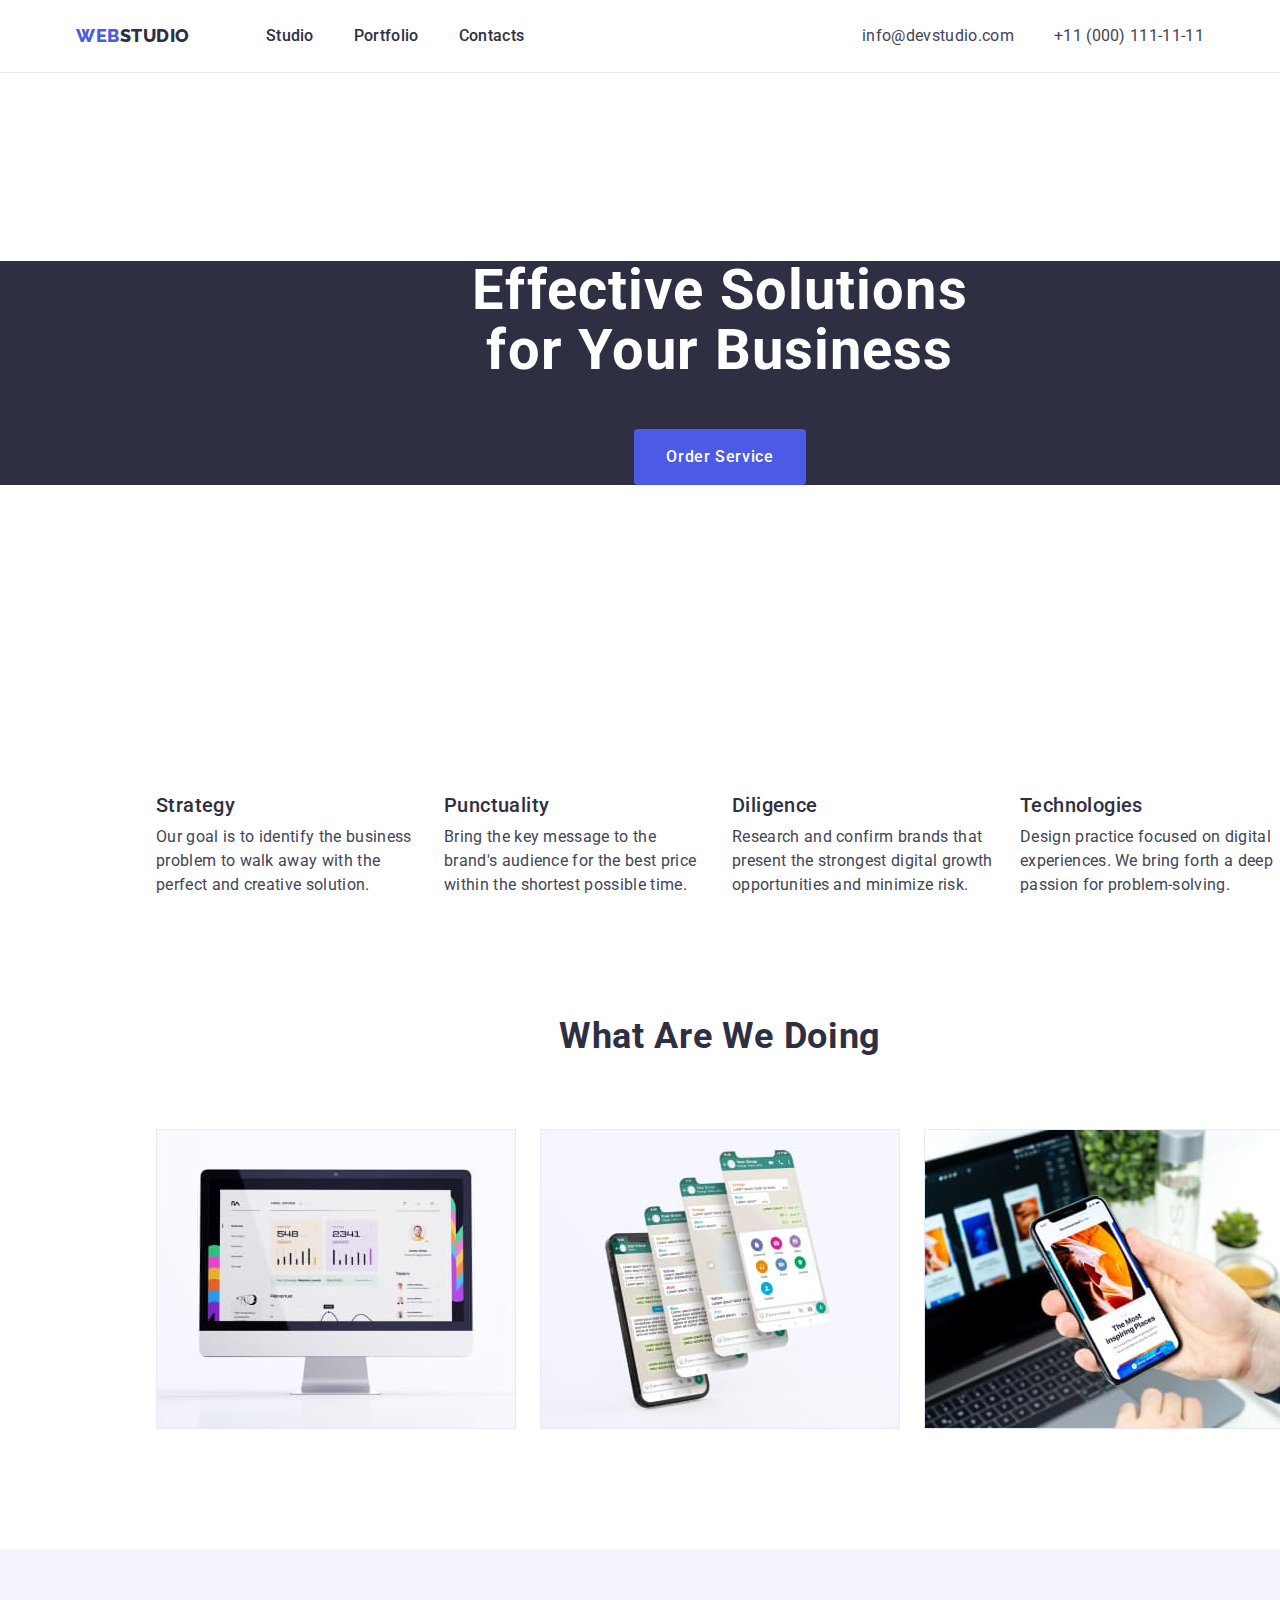
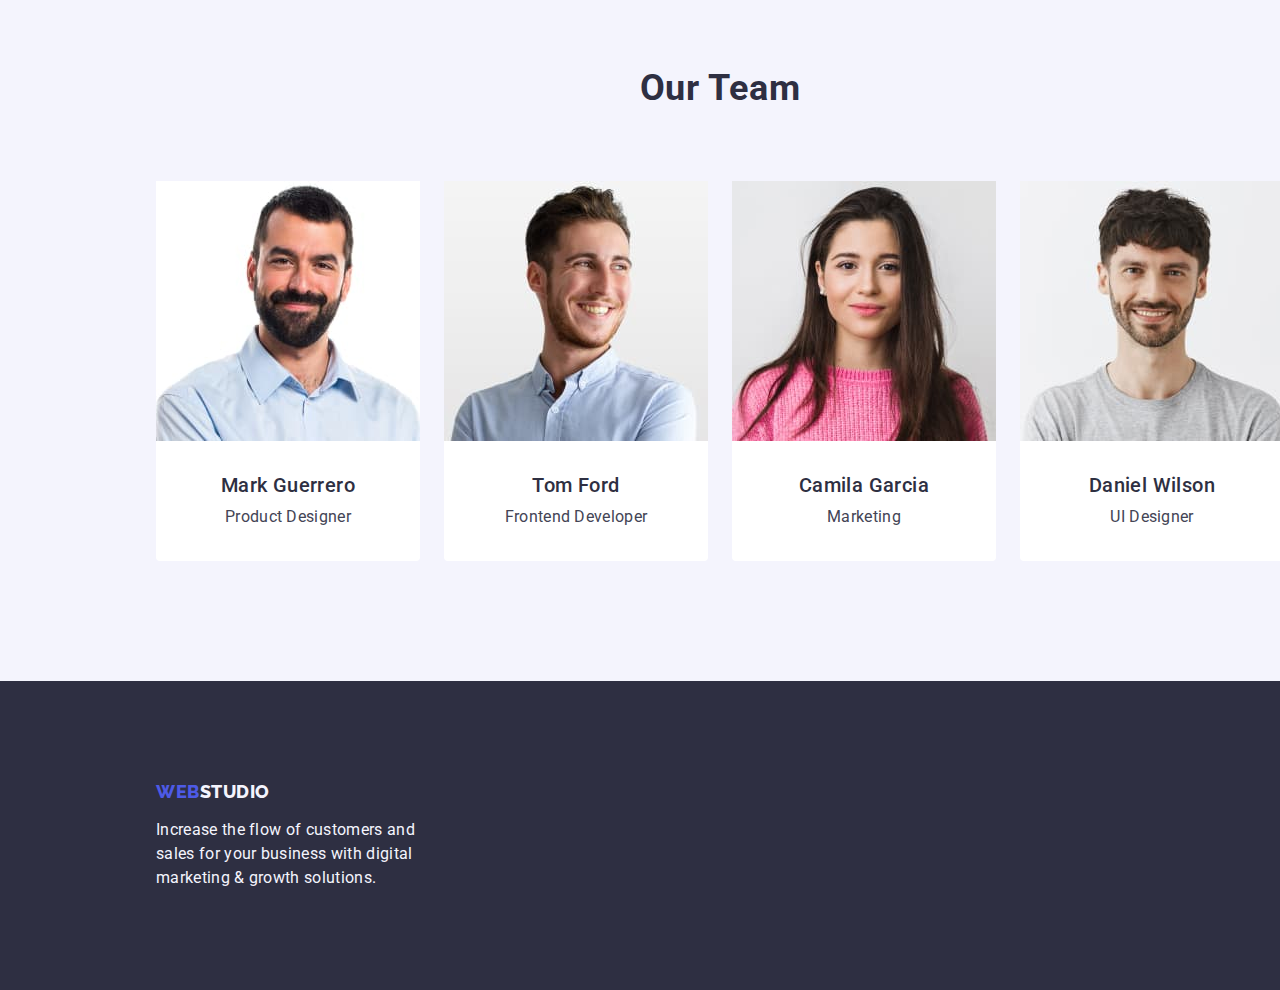
==== commit 9cdde8be: "micro fix" ====
--- a/index.html
+++ b/index.html
@@ -196,11 +196,9 @@
     <!-- footer -->
     <footer class="footer">
       <div class="container">
-        <div class="footer-logo">
-          <a class="logo-studio-footer link" href="./index.html"
-            >Web<span class="logo-web">Studio</span>
-          </a>
-        </div>
+        <a class="logo-studio-footer link" href="./index.html"
+          >Web<span class="logo-web">Studio</span>
+        </a>
         <p class="footer-text">
           Increase the flow of customers and sales for your business with
           digital marketing & growth solutions.
--- a/css/styles.css
+++ b/css/styles.css
@@ -80,6 +80,9 @@
 }
 
 /* POSITIONS ELEMNTS */
+.header {
+  border-bottom: 1px solid #e7e9fc;
+}
 
 .container {
   width: 1440px;
@@ -92,7 +95,6 @@
 .header .container {
   display: flex;
   justify-content: space-between;
-  border-bottom: 1px solid #e7e9fc;
   width: 1158px;
   padding-left: 15px;
   padding-right: 15px;
@@ -124,18 +126,18 @@
 .navigation {
   display: flex;
   align-items: center;
+}
+
+.navigation .list {
+  display: flex;
+  padding-left: 0;
+  padding-right: 0;
+  margin: 0;
+}
+
+.navigation .list-item {
   padding-top: 24px;
   padding-bottom: 24px;
-}
-
-.navigation .list {
-  display: flex;
-  padding-left: 0;
-  padding-right: 0;
-  margin: 0;
-}
-
-.navigation .list-item {
   margin-right: 40px;
 }
 
@@ -175,8 +177,6 @@
   margin: 0;
   padding-left: 0;
   padding-right: 0;
-  padding-top: 8px;
-  padding-bottom: 8px;
 }
 
 .address .address-item {
@@ -205,15 +205,15 @@
 
 /* hero */
 
+.hero {
+  padding-top: 188px;
+  padding-bottom: 188px;
+  letter-spacing: 0.02em;
+  text-align: center;
+}
+
 .hero .container {
   background-color: var(--hero-background-color);
-  padding-top: 188px;
-  padding-bottom: 188px;
-}
-
-.hero {
-  letter-spacing: 0.02em;
-  text-align: center;
 }
 
 .hero-main-h {
@@ -354,11 +354,12 @@
 /* our team section 4 */
 
 .our-team {
-}
-
-.our-team .container {
   padding-top: 120px;
   padding-bottom: 120px;
+  background-color: var(--light-mode-background-color);
+}
+
+.our-team .container {
   background-color: var(--light-mode-background-color);
 }
 
@@ -408,13 +409,13 @@
 }
 /* footer */
 
-.footer .container {
+.footer {
   background-color: var(--hero-background-color);
   padding-top: 100px;
   padding-bottom: 100px;
 }
 
-.footer-logo {
+.footer .container {
 }
 
 .footer-text {
@@ -447,20 +448,14 @@
 /* portfolio.html */
 /* buttons */
 
-.partfolio .container {
+.portfolio {
   padding-top: 96px;
   padding-bottom: 120px;
 }
 
-.section .filter {
-}
-
-.filter .buttons {
+.buttons {
   margin-top: 0;
   margin-bottom: 72px;
-}
-
-.buttons {
   padding-left: 0;
   display: flex;
   justify-content: center;
@@ -504,8 +499,8 @@
   padding-right: 16px;
   padding-top: 32px;
   padding-bottom: 32px;
+  border: 1px solid #e7e9fc;
   border-top: none;
-  border: 1px solid #e7e9fc;
 }
 
 .gallery {
